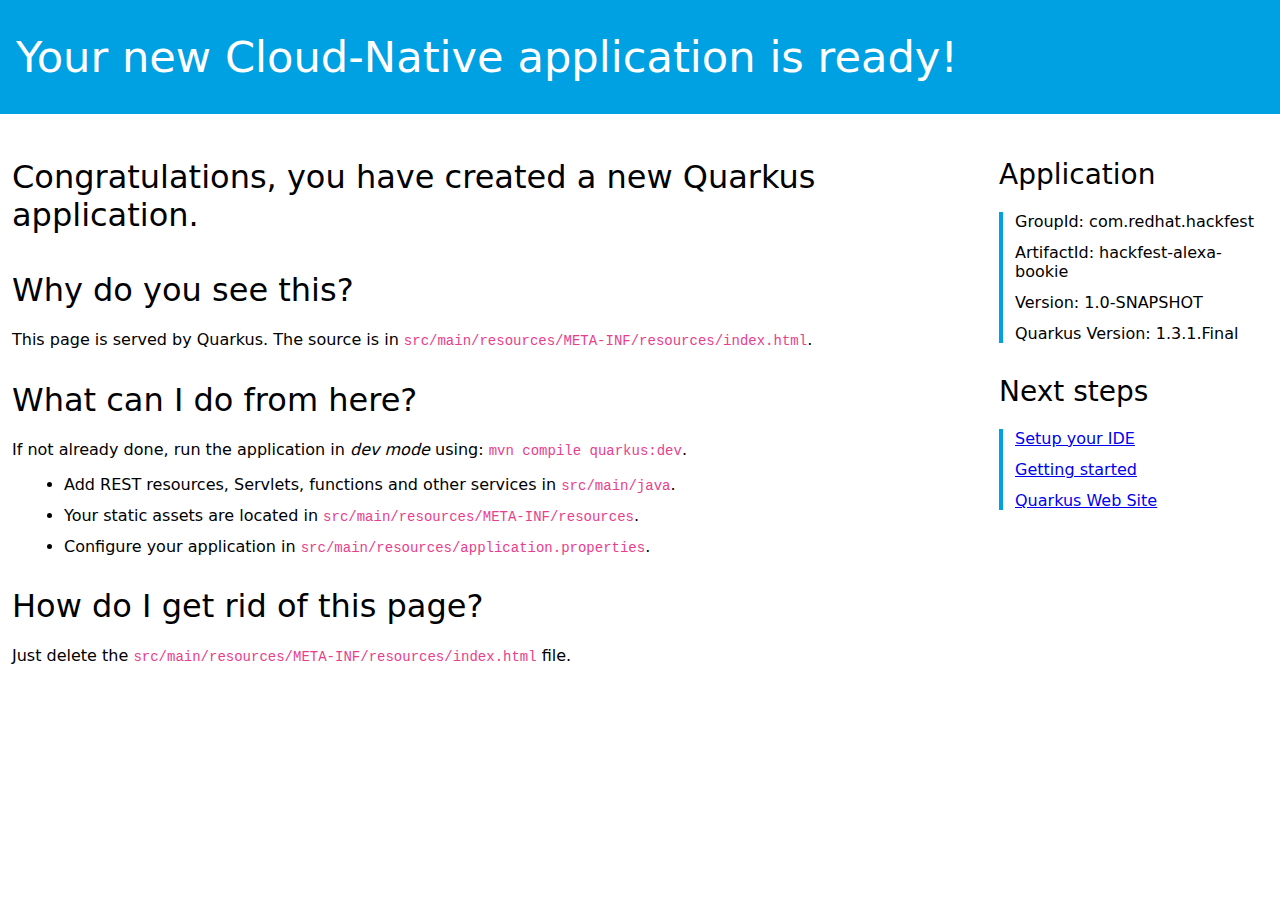
==== src/main/resources/META-INF/resources/index.html @ cdd69619 "First commit" ====
<!DOCTYPE html>
<html lang="en">
<head>
    <meta charset="UTF-8">
    <title>hackfest-alexa-bookie - 1.0-SNAPSHOT</title>
    <style>
        h1, h2, h3, h4, h5, h6 {
            margin-bottom: 0.5rem;
            font-weight: 400;
            line-height: 1.5;
        }

        h1 {
            font-size: 2.5rem;
        }

        h2 {
            font-size: 2rem
        }

        h3 {
            font-size: 1.75rem
        }

        h4 {
            font-size: 1.5rem
        }

        h5 {
            font-size: 1.25rem
        }

        h6 {
            font-size: 1rem
        }

        .lead {
            font-weight: 300;
            font-size: 2rem;
        }

        .banner {
            font-size: 2.7rem;
            margin: 0;
            padding: 2rem 1rem;
            background-color: #00A1E2;
            color: white;
        }

        body {
            margin: 0;
            font-family: -apple-system, system-ui, "Segoe UI", Roboto, "Helvetica Neue", Arial, sans-serif, "Apple Color Emoji", "Segoe UI Emoji", "Segoe UI Symbol", "Noto Color Emoji";
        }

        code {
            font-family: SFMono-Regular, Menlo, Monaco, Consolas, "Liberation Mono", "Courier New", monospace;
            font-size: 87.5%;
            color: #e83e8c;
            word-break: break-word;
        }

        .left-column {
            padding: .75rem;
            max-width: 75%;
            min-width: 55%;
        }

        .right-column {
            padding: .75rem;
            max-width: 25%;
        }

        .container {
            display: flex;
            width: 100%;
        }

        li {
            margin: 0.75rem;
        }

        .right-section {
            margin-left: 1rem;
            padding-left: 0.5rem;
        }

        .right-section h3 {
            padding-top: 0;
            font-weight: 200;
        }

        .right-section ul {
            border-left: 0.3rem solid #00A1E2;
            list-style-type: none;
            padding-left: 0;
        }

    </style>
</head>
<body>

<div class="banner lead">
    Your new Cloud-Native application is ready!
</div>

<div class="container">
    <div class="left-column">
        <p class="lead"> Congratulations, you have created a new Quarkus application.</p>

        <h2>Why do you see this?</h2>

        <p>This page is served by Quarkus. The source is in
            <code>src/main/resources/META-INF/resources/index.html</code>.</p>

        <h2>What can I do from here?</h2>

        <p>If not already done, run the application in <em>dev mode</em> using: <code>mvn compile quarkus:dev</code>.
        </p>
        <ul>
            <li>Add REST resources, Servlets, functions and other services in <code>src/main/java</code>.</li>
            <li>Your static assets are located in <code>src/main/resources/META-INF/resources</code>.</li>
            <li>Configure your application in <code>src/main/resources/application.properties</code>.
            </li>
        </ul>

        <h2>How do I get rid of this page?</h2>
        <p>Just delete the <code>src/main/resources/META-INF/resources/index.html</code> file.</p>
    </div>
    <div class="right-column">
        <div class="right-section">
            <h3>Application</h3>
            <ul>
                <li>GroupId: com.redhat.hackfest</li>
                <li>ArtifactId: hackfest-alexa-bookie</li>
                <li>Version: 1.0-SNAPSHOT</li>
                <li>Quarkus Version: 1.3.1.Final</li>
            </ul>
        </div>
        <div class="right-section">
            <h3>Next steps</h3>
            <ul>
                <li><a href="https://quarkus.io/guides/maven-tooling.html" target="_blank">Setup your IDE</a></li>
                <li><a href="https://quarkus.io/guides/getting-started.html" target="_blank">Getting started</a></li>
                <li><a href="https://quarkus.io" target="_blank">Quarkus Web Site</a></li>
            </ul>
        </div>
    </div>
</div>


</body>
</html>
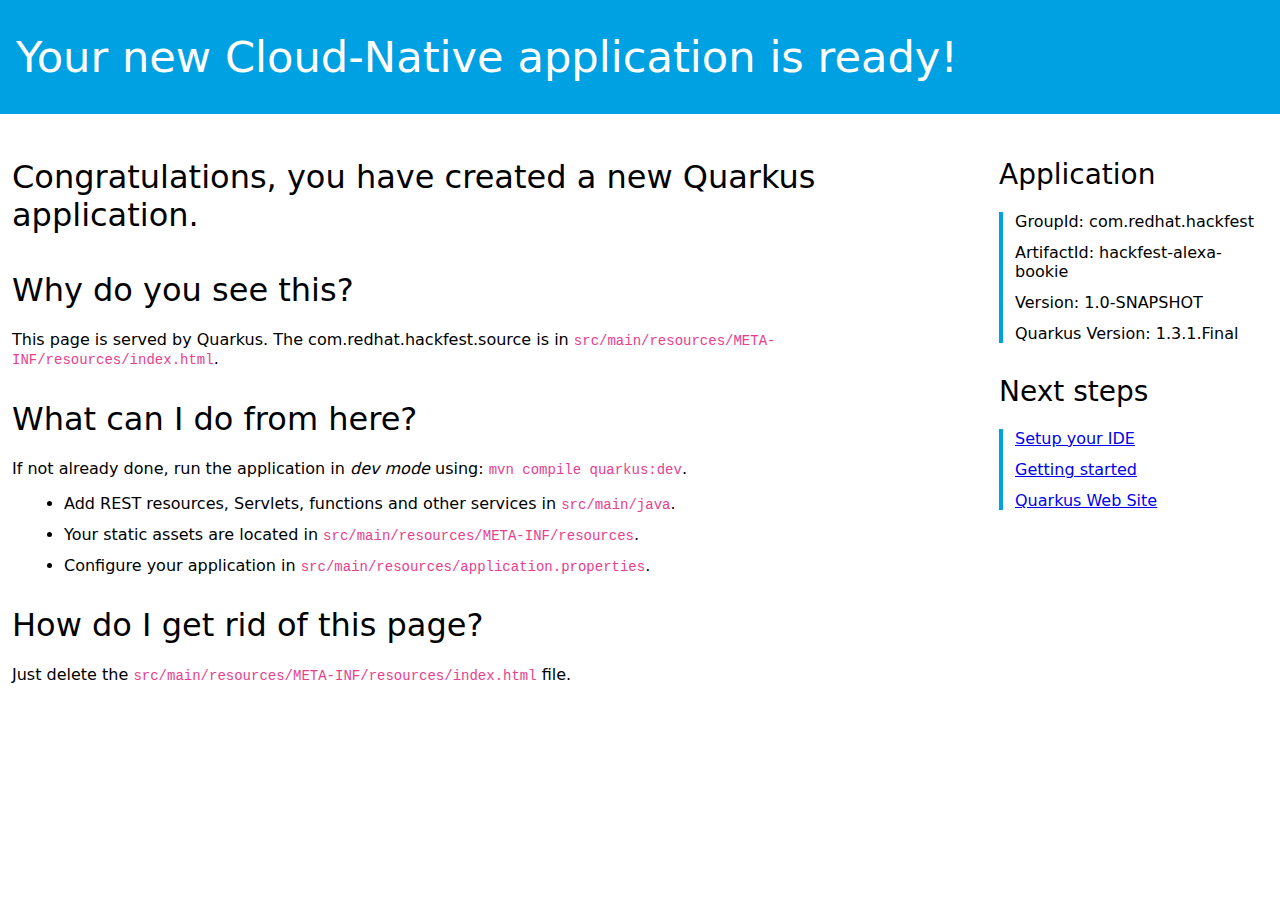
==== commit 9e43c725: "Fixing api endpoints to call the original api" ====
--- a/src/main/resources/META-INF/resources/index.html
+++ b/src/main/resources/META-INF/resources/index.html
@@ -109,7 +109,7 @@
 
         <h2>Why do you see this?</h2>
 
-        <p>This page is served by Quarkus. The source is in
+        <p>This page is served by Quarkus. The com.redhat.hackfest.source is in
             <code>src/main/resources/META-INF/resources/index.html</code>.</p>
 
         <h2>What can I do from here?</h2>
